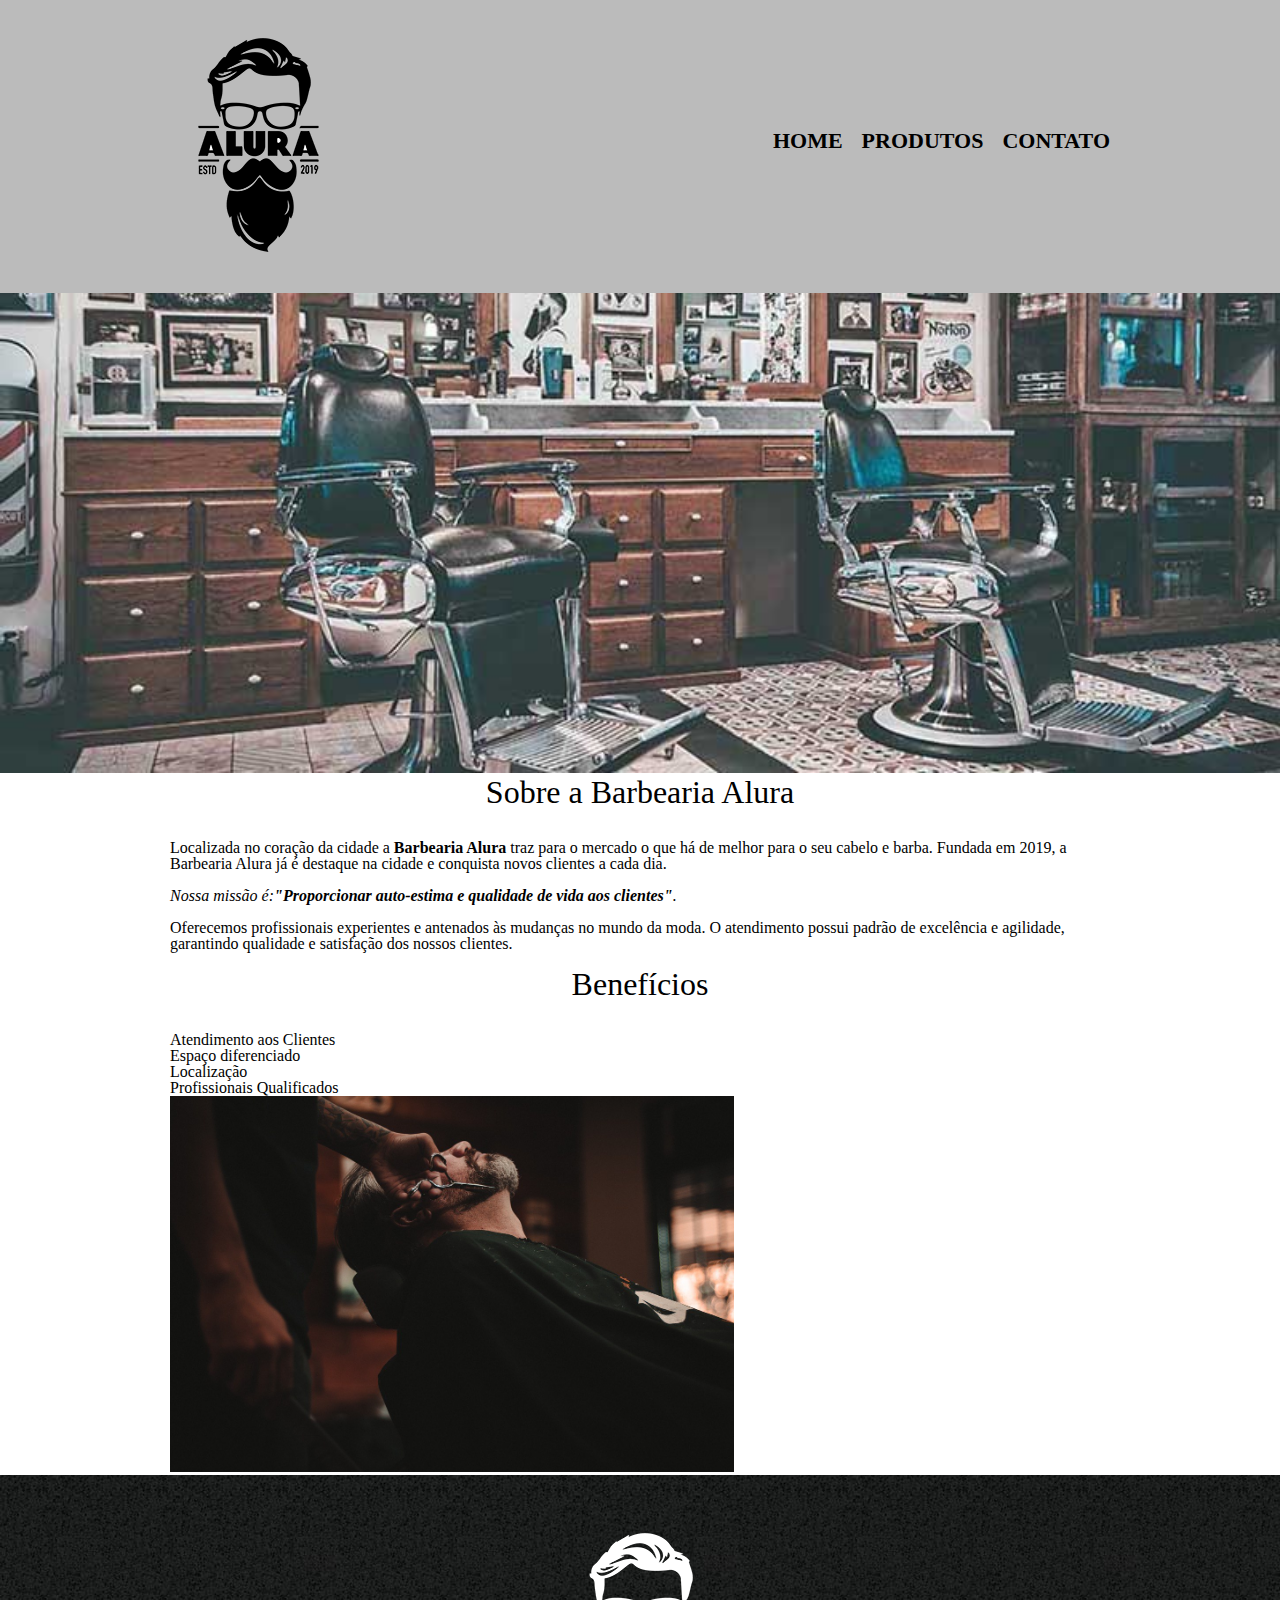
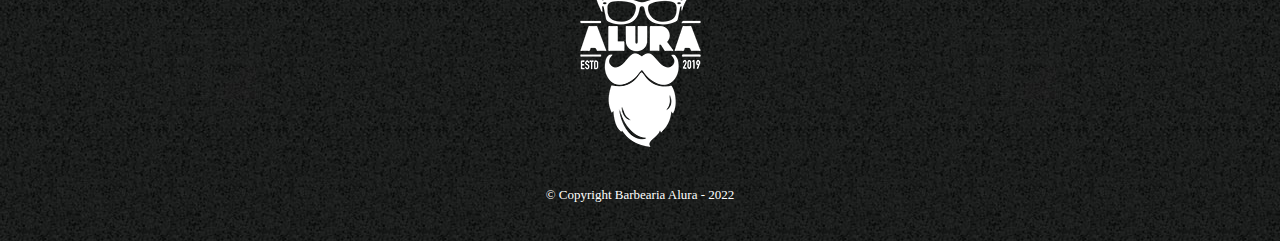
==== index.html @ ede89b1d "Adaptando o CSS" ====
<!DOCTYPE html>
<html lang="pt-br">
    <head>
        <meta charset="UTF-8">
        <link rel="stylesheet" href="reset.css">
        <link rel="stylesheet" href="style.css">
        <title>Barbearia Alura</title>
    </head>
    <body>
        <header>
            <div class="caixa">
                <h1><img src="logo.png" alt="Logo da Barbearia Alura"></h1>
                <nav>
                    <ul>
                        <li><a href="index.html">Home</a></li>
                        <li><a href="produtos.html">Produtos</a></li>
                        <li><a href="contato.html">Contato</a></li>
                    </ul>
                </nav>
            </div>
        </header>

        <img class="banner" src="banner.jpg">

        <main>
            <section class="principal">
                <h2 class="titulo-principal">Sobre a Barbearia Alura</h2>
                
                <p >Localizada no coração da cidade a <strong>Barbearia Alura</strong> traz para o mercado o que há de melhor para o seu cabelo e barba. Fundada em 2019, a Barbearia Alura já é destaque na cidade e conquista novos clientes a cada dia.</p>
                
                <p id="missao"><em>Nossa missão é:<strong>"Proporcionar auto-estima e qualidade de vida aos clientes"</strong>.</em></p>
                
                <p>Oferecemos profissionais experientes e antenados às mudanças no mundo da moda. O atendimento possui padrão de excelência e agilidade, garantindo qualidade e satisfação dos nossos clientes.</p>
            </section>
    
            <section class="beneficios">
                <h3 class="titulo-principal">Benefícios</h3>
                <ul>
                    <li class="itens">Atendimento aos Clientes</li>
                    <li class="itens">Espaço diferenciado</li>
                    <li class="itens">Localização</li>
                    <li class="itens">Profissionais Qualificados</li>
                </ul>
    
                <img src="beneficios.jpg" class="imagembeneficios">
            </section>
        </main>

        <footer>
            <img src="logo-branco.png" alt="Logo da Barbearia Alura">
            <p class="copyright">&copy; Copyright Barbearia Alura - 2022</p>
        </footer>
    </body>
</html>
---- style.css ----
header {
    background: #BBBBBB;
    padding: 20px 0;
}

.caixa {
    position: relative;
    width: 940px;
    margin: 0 auto;
}

nav {
    position: absolute;
    top: 110px;
    right: 0;
}

nav li {
    display: inline;
    margin: 0 0 0 15px;
}

nav a {
    text-transform: uppercase;
    color: #000000;
    font-weight: bold;
    font-size: 22px;
    text-decoration: none;
}

nav a:hover {
    color: #C78C19;
    text-decoration: underline;
}

.produtos {
    width: 940px;
    margin: 0 auto;
    padding: 50px 0;
}

.produtos li {
    display: inline-block;
    text-align: center;
    width: 30%;
    vertical-align: top;
    margin: 0 1.5%;
    padding: 30px 20px;
    box-sizing: border-box;
    border: 2px solid #000000;
    border-radius: 10px;
}

.produtos li:hover {
    border-color: #C78C19;
}

.produtos li:hover h2 {
    font-size: 34px;
}

.produtos li:active {
    border-color: #088C19;
}

.produtos h2 {
    font-size: 30px;
    font-weight: bold;
}

.produto-descricao {
    font-size: 18px;
}

.produto-preco {
    font-size: 22px;
    font-weight: bold;
    margin-top: 10px;
}

footer {
    text-align: center;
    background: url("bg.jpg");
    padding: 40px 0;
}

.copyright {
    color: #FFFFFF;
    font-size: 13px;
    margin: 20px 0 0;
}

main {
    width: 940px;
    margin: 0 auto;
}

form {
    margin: 40px 0;
}

form label, form legend {
    display: block;
    font-size: 20px;
    margin: 0 0 10px;
}

.input-padrao {
    display: block;
    margin: 0 0 20px;
    padding: 10px 25px;
    width: 50%;
}

.checkbox {
    margin: 20px 0;
}

.enviar {
    width: 40%;
    padding: 15px 0;
    background: orange;
    color: white;
    font-weight: bold;
    font-size: 18px;
    border: none;
    border-radius: 5px;
    transition: 1s all;
    cursor: pointer;
}

.enviar:hover {
    background: darkgoldenrod;
    transform: scale(1.2);
}

table {
    margin: 20px 0 40px;
}

thead {
    background: #555555;
    color: white;
    font-weight: bold;
}

th, td {
    border: 1px solid #000000;
    padding: 8px 15px;
}

/* css da página inicial */
.banner {
    width: 100%;
}

.titulo-principal {
    text-align: center;
    font-size: 2em;
    margin: 0 0 1em;
}

.principal p {
    margin: 0 0 1em;
}

.principal strong {
    font-weight: bold;
}

.principal em {
    font-style: italic;
}

.imagembeneficios {
    width: 60%;
}
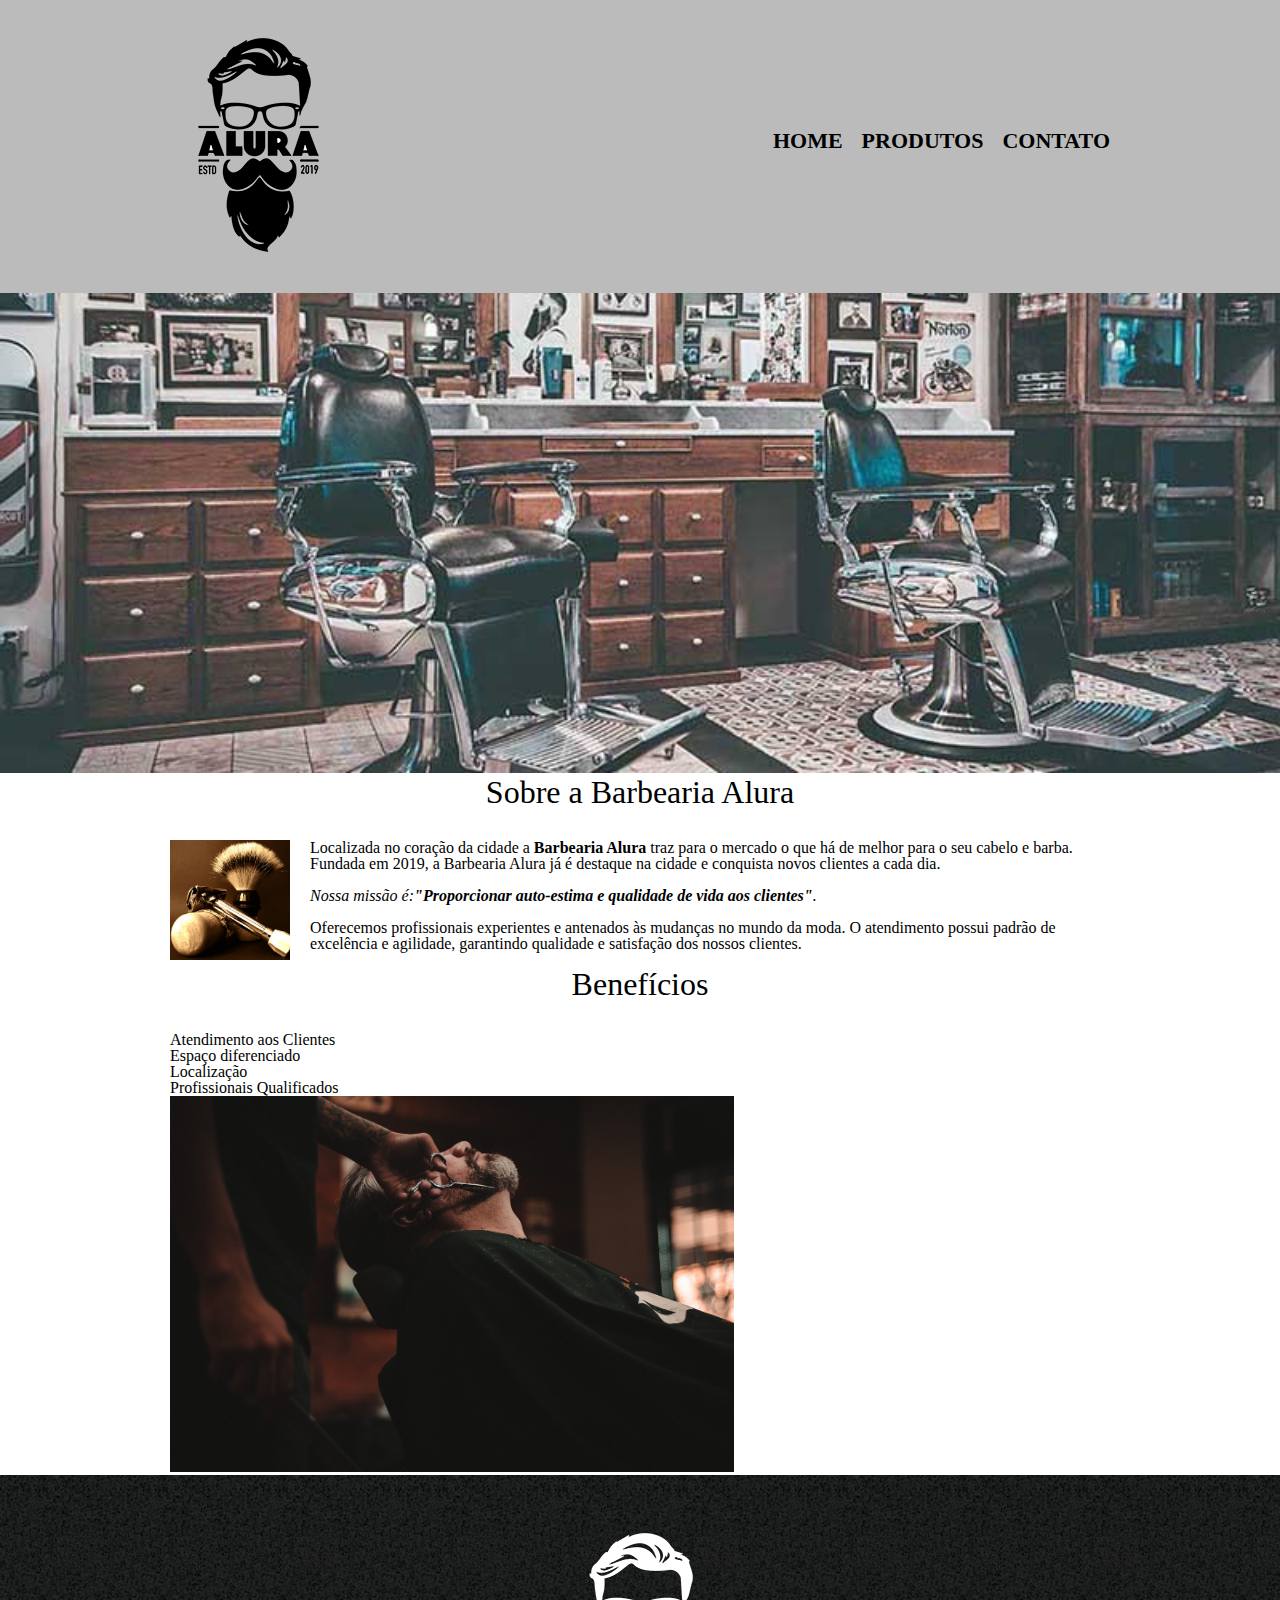
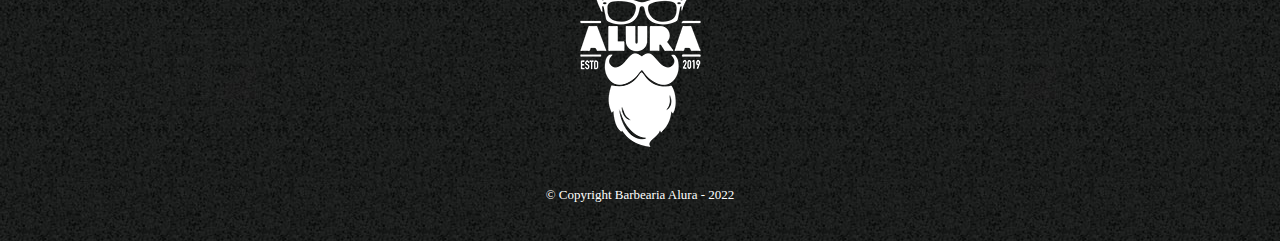
==== commit ea1739d8: "Usando o float" ====
--- a/index.html
+++ b/index.html
@@ -26,6 +26,8 @@
             <section class="principal">
                 <h2 class="titulo-principal">Sobre a Barbearia Alura</h2>
                 
+                <img src="utensilios.jpg" alt="Utensílios de um barbeiro" class="utensilios">
+
                 <p >Localizada no coração da cidade a <strong>Barbearia Alura</strong> traz para o mercado o que há de melhor para o seu cabelo e barba. Fundada em 2019, a Barbearia Alura já é destaque na cidade e conquista novos clientes a cada dia.</p>
                 
                 <p id="missao"><em>Nossa missão é:<strong>"Proporcionar auto-estima e qualidade de vida aos clientes"</strong>.</em></p>
--- a/style.css
+++ b/style.css
@@ -158,6 +158,7 @@
     text-align: center;
     font-size: 2em;
     margin: 0 0 1em;
+    clear: left;
 }
 
 .principal p {
@@ -172,6 +173,12 @@
     font-style: italic;
 }
 
+.utensilios {
+    width: 120px;
+    float: left;
+    margin: 0 20px 0 0;
+}
+
 .imagembeneficios {
     width: 60%;
-}+}
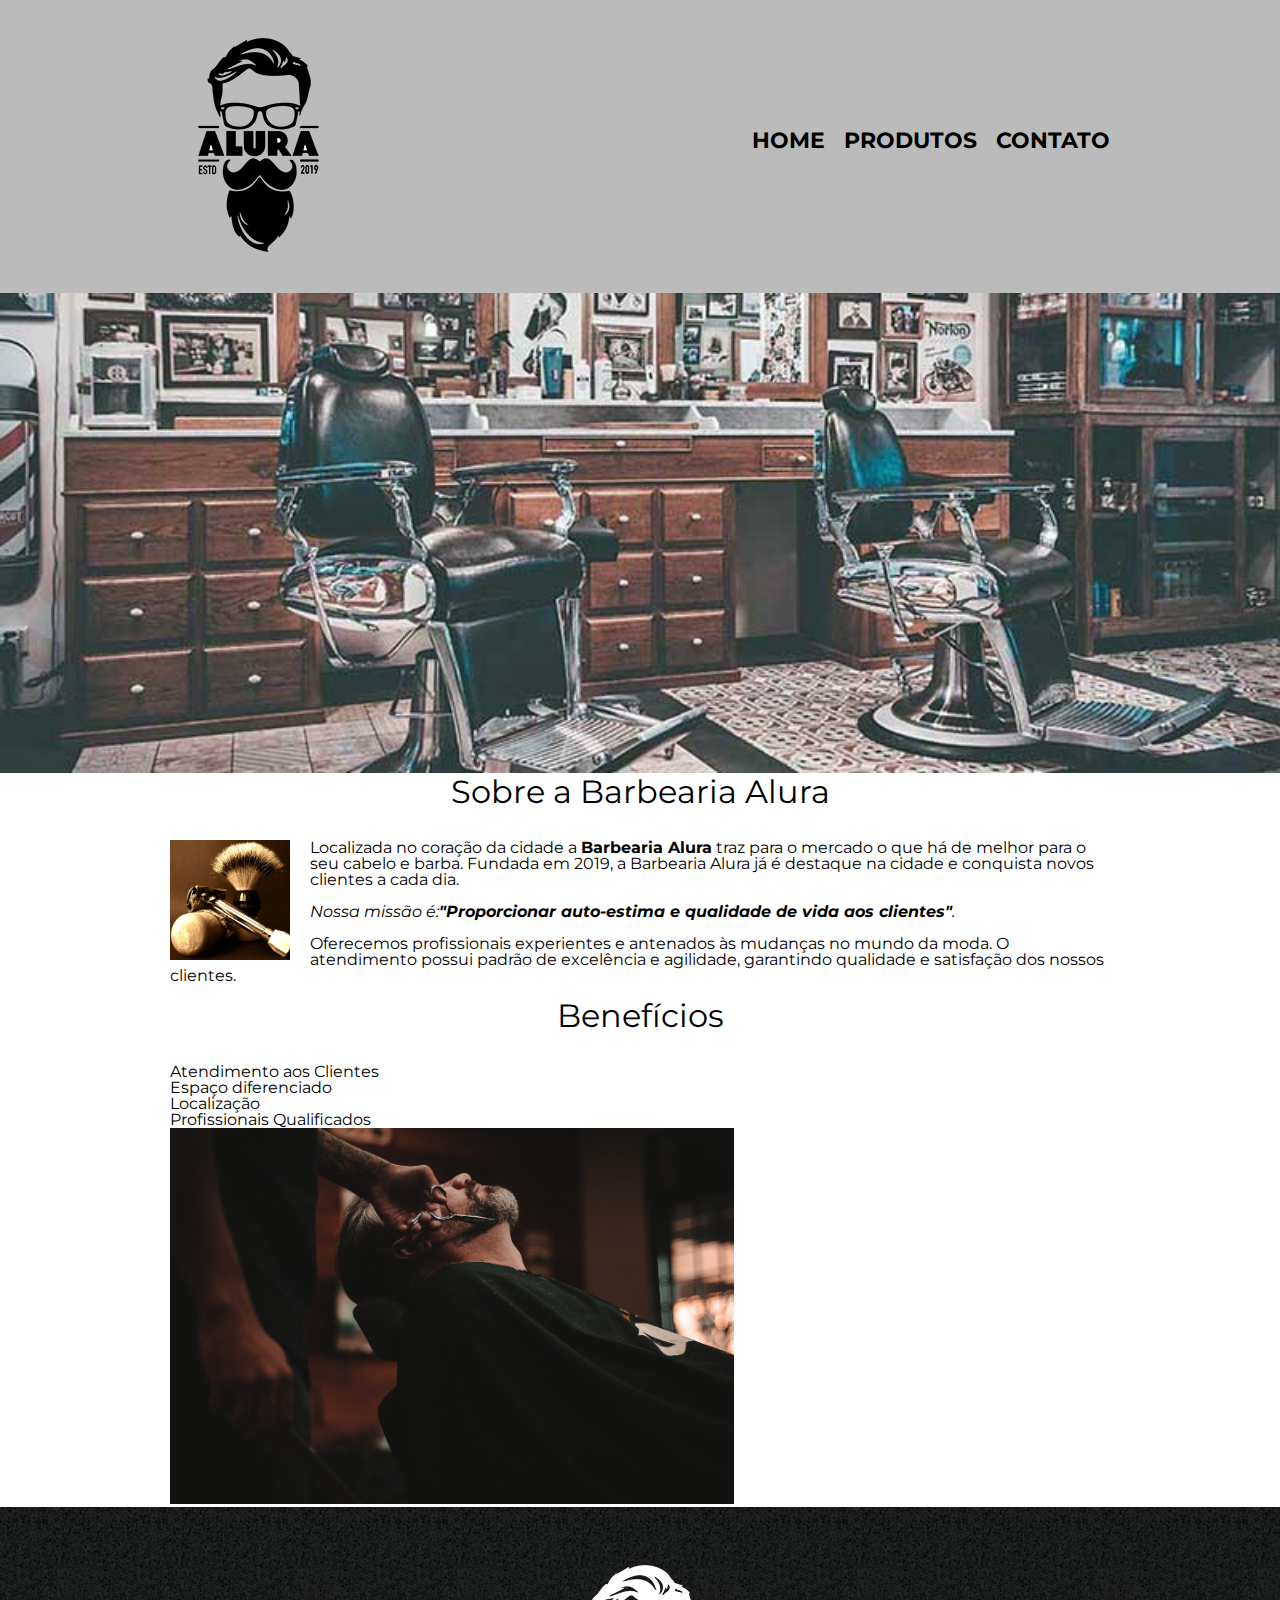
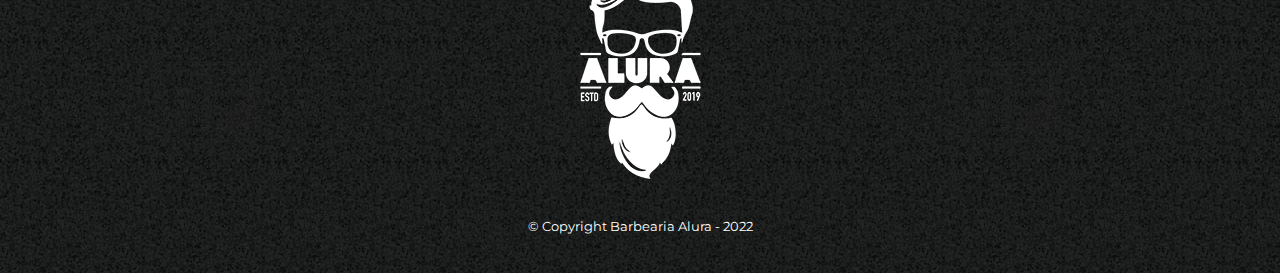
==== commit 7bd15d92: "Fontes externas" ====
--- a/index.html
+++ b/index.html
@@ -4,6 +4,9 @@
         <meta charset="UTF-8">
         <link rel="stylesheet" href="reset.css">
         <link rel="stylesheet" href="style.css">
+        <link rel="preconnect" href="https://fonts.googleapis.com">
+        <link rel="preconnect" href="https://fonts.gstatic.com" crossorigin>
+        <link href="https://fonts.googleapis.com/css2?family=Montserrat:wght@100;400&display=swap" rel="stylesheet">
         <title>Barbearia Alura</title>
     </head>
     <body>
--- a/style.css
+++ b/style.css
@@ -1,3 +1,7 @@
+body {
+    font-family: 'Montserrat', sans-serif;
+}
+
 header {
     background: #BBBBBB;
     padding: 20px 0;
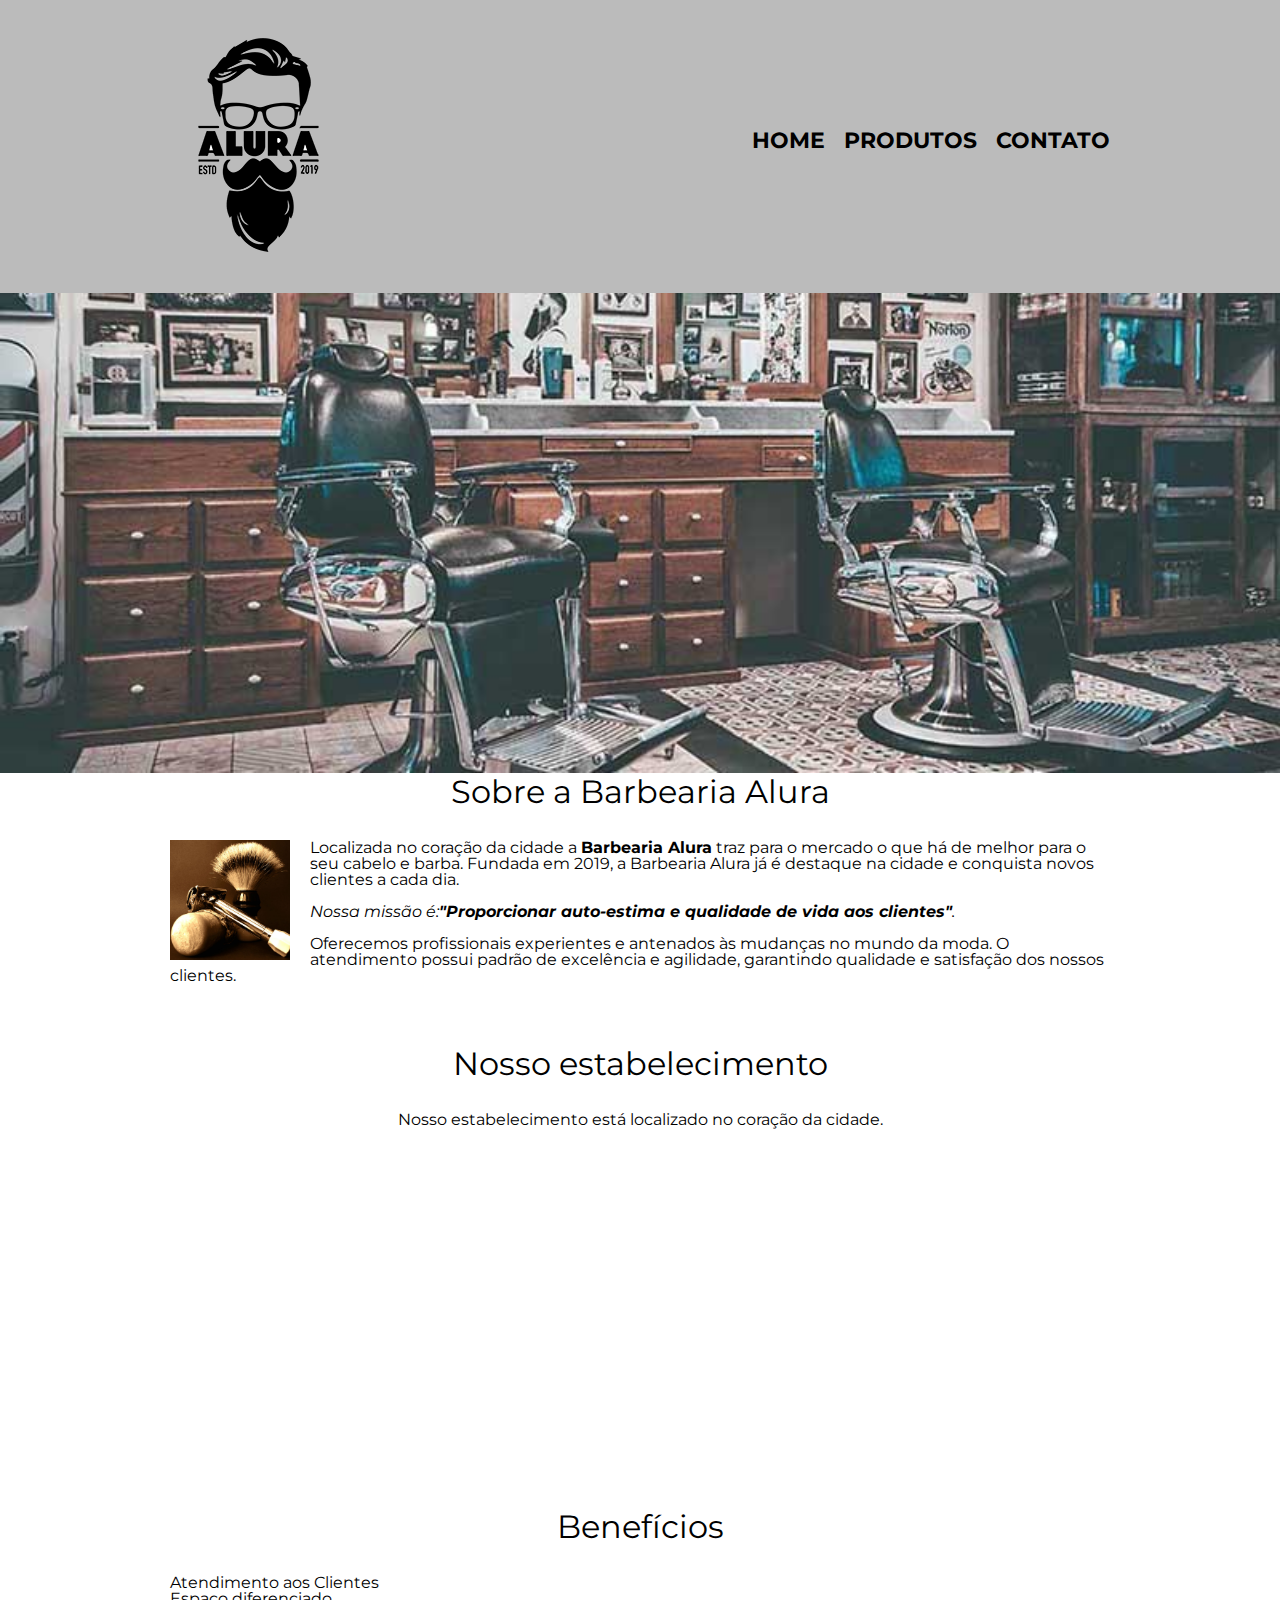
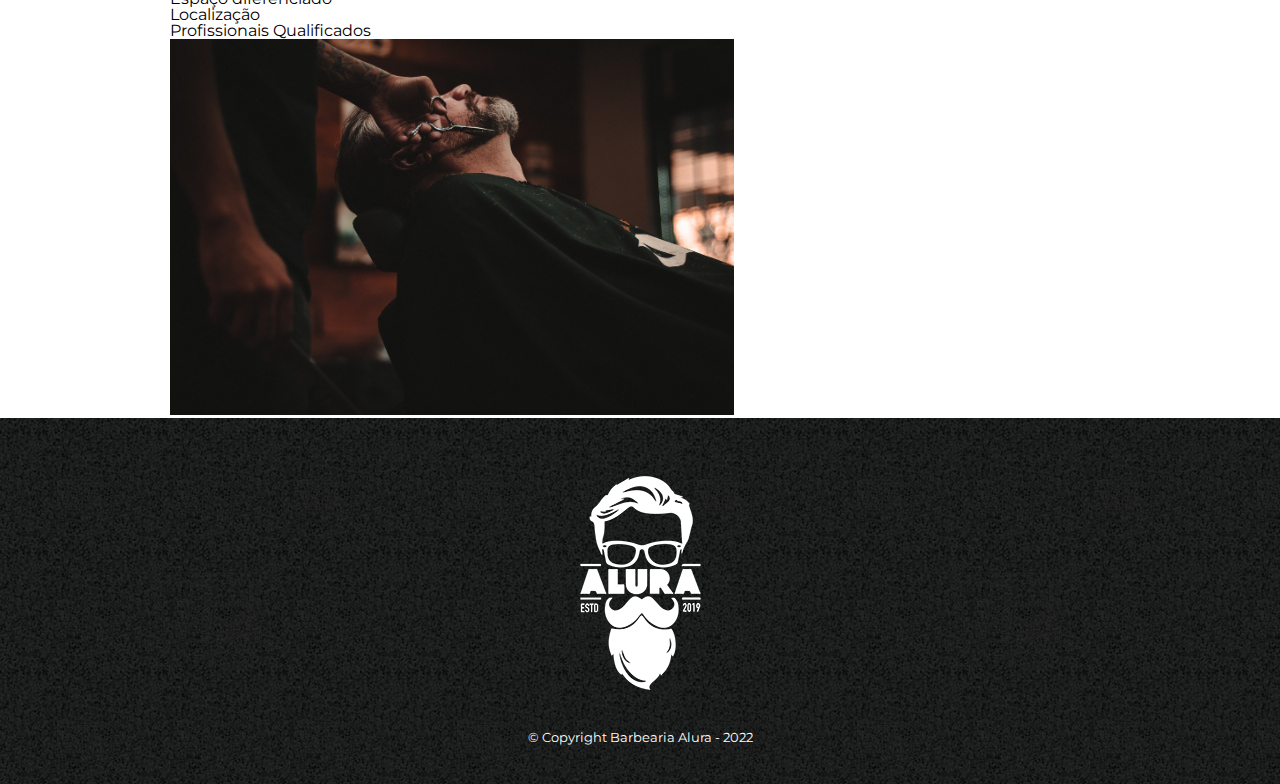
==== commit 6f4fcdc9: "Trabalhando com mapas" ====
--- a/index.html
+++ b/index.html
@@ -38,6 +38,12 @@
                 <p>Oferecemos profissionais experientes e antenados às mudanças no mundo da moda. O atendimento possui padrão de excelência e agilidade, garantindo qualidade e satisfação dos nossos clientes.</p>
             </section>
     
+            <section class="mapa">
+                <h3 class="titulo-principal">Nosso estabelecimento</h3>
+                <p>Nosso estabelecimento está localizado no coração da cidade.</p>
+                <iframe src="https://www.google.com/maps/embed?pb=!1m18!1m12!1m3!1d3656.449840047712!2d-46.63452058255615!3d-23.5881948!2m3!1f0!2f0!3f0!3m2!1i1024!2i768!4f13.1!3m3!1m2!1s0x94ce5a2b2ed7f3a1%3A0xab35da2f5ca62674!2sCaelum%20-%20Escola%20de%20Tecnologia!5e0!3m2!1spt-BR!2sbr!4v1648077991262!5m2!1spt-BR!2sbr" width="100%" height="300" style="border:0;" allowfullscreen="" loading="lazy"></iframe>
+            </section>
+
             <section class="beneficios">
                 <h3 class="titulo-principal">Benefícios</h3>
                 <ul>
--- a/style.css
+++ b/style.css
@@ -183,6 +183,15 @@
     margin: 0 20px 0 0;
 }
 
+.mapa {
+    padding: 3em 0;
+}
+
+.mapa p {
+    margin: 0 0 2em;
+    text-align: center;
+}
 .imagembeneficios {
     width: 60%;
 }
+
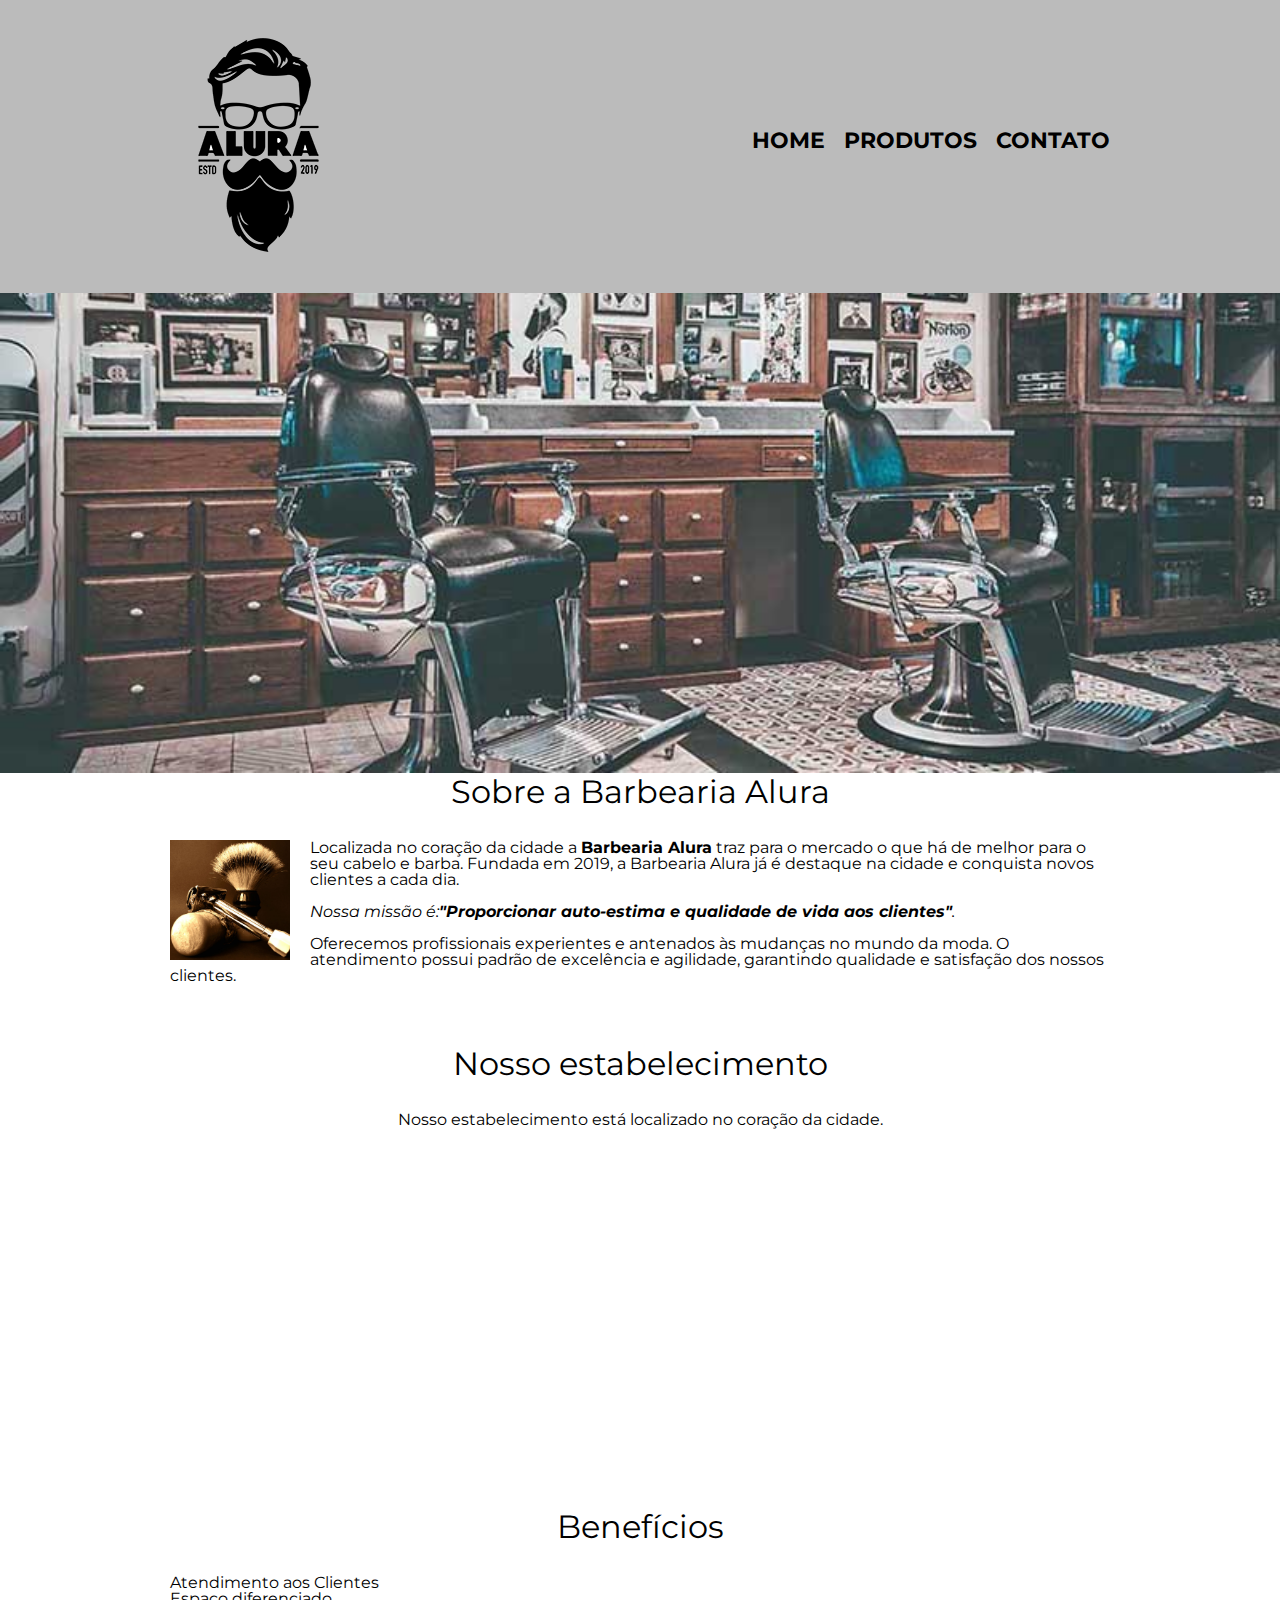
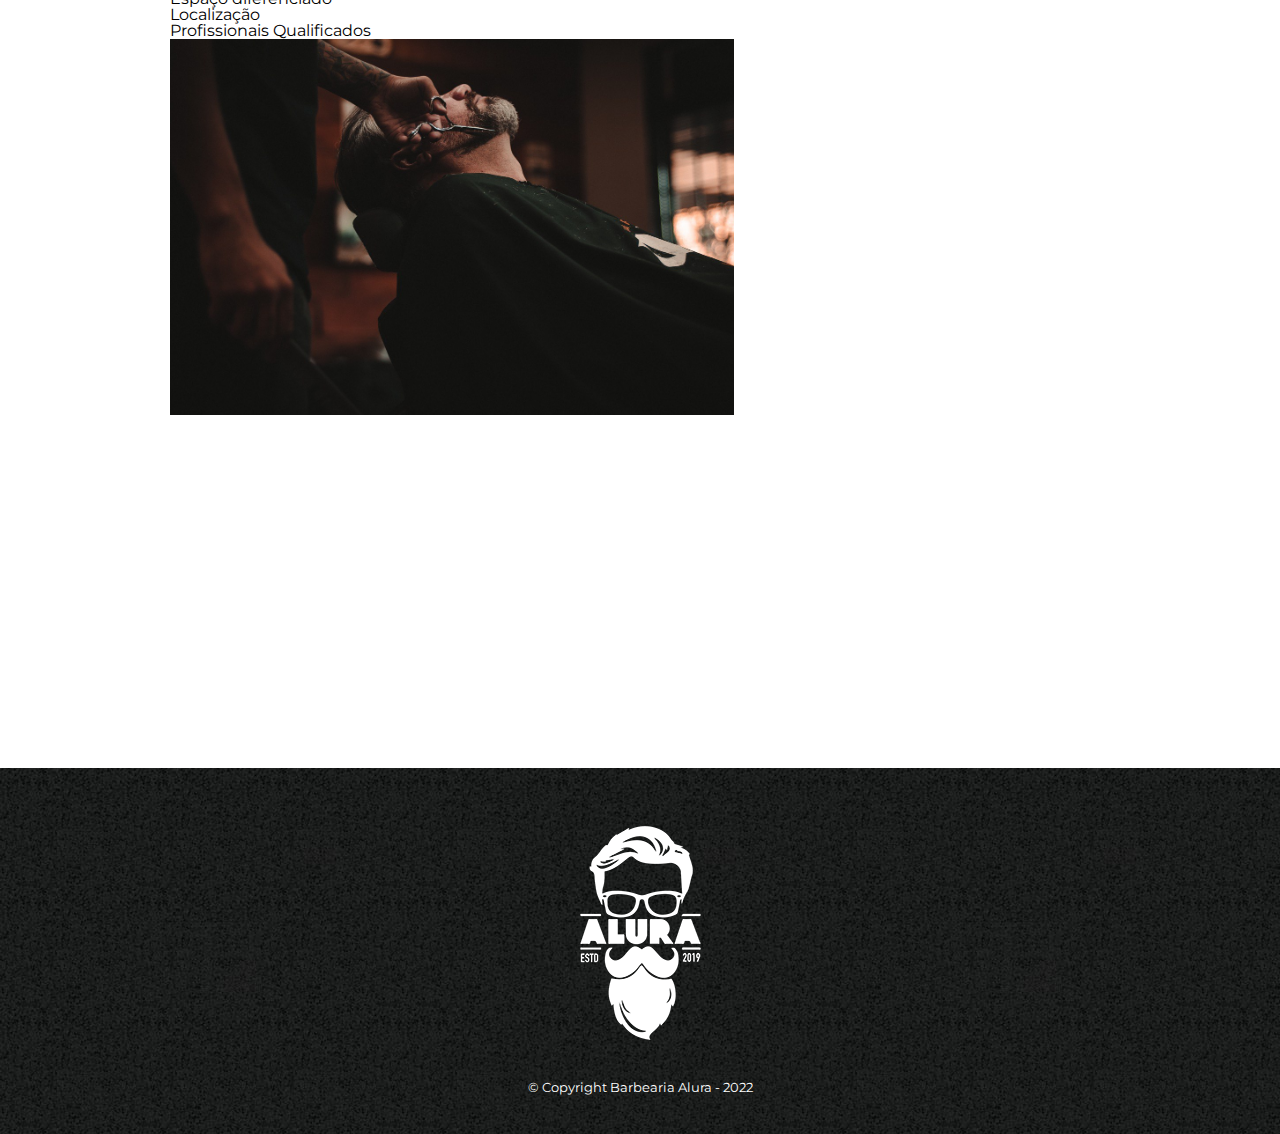
==== commit 4ec78732: "Imporrtando vídeo" ====
--- a/index.html
+++ b/index.html
@@ -54,6 +54,10 @@
                 </ul>
     
                 <img src="beneficios.jpg" class="imagembeneficios">
+
+                <div class="video">
+                    <iframe width="560" height="315" src="https://www.youtube.com/embed/wcVVXUV0YUY" frameborder="0" allow="accelerometer; autoplay; encrypted-media; gyroscope; picture-in-picture" allowfullscreen></iframe>
+                </div>
             </section>
         </main>
 
--- a/style.css
+++ b/style.css
@@ -195,3 +195,7 @@
     width: 60%;
 }
 
+.video {
+    width: 560px;
+    margin: 1em auto;
+}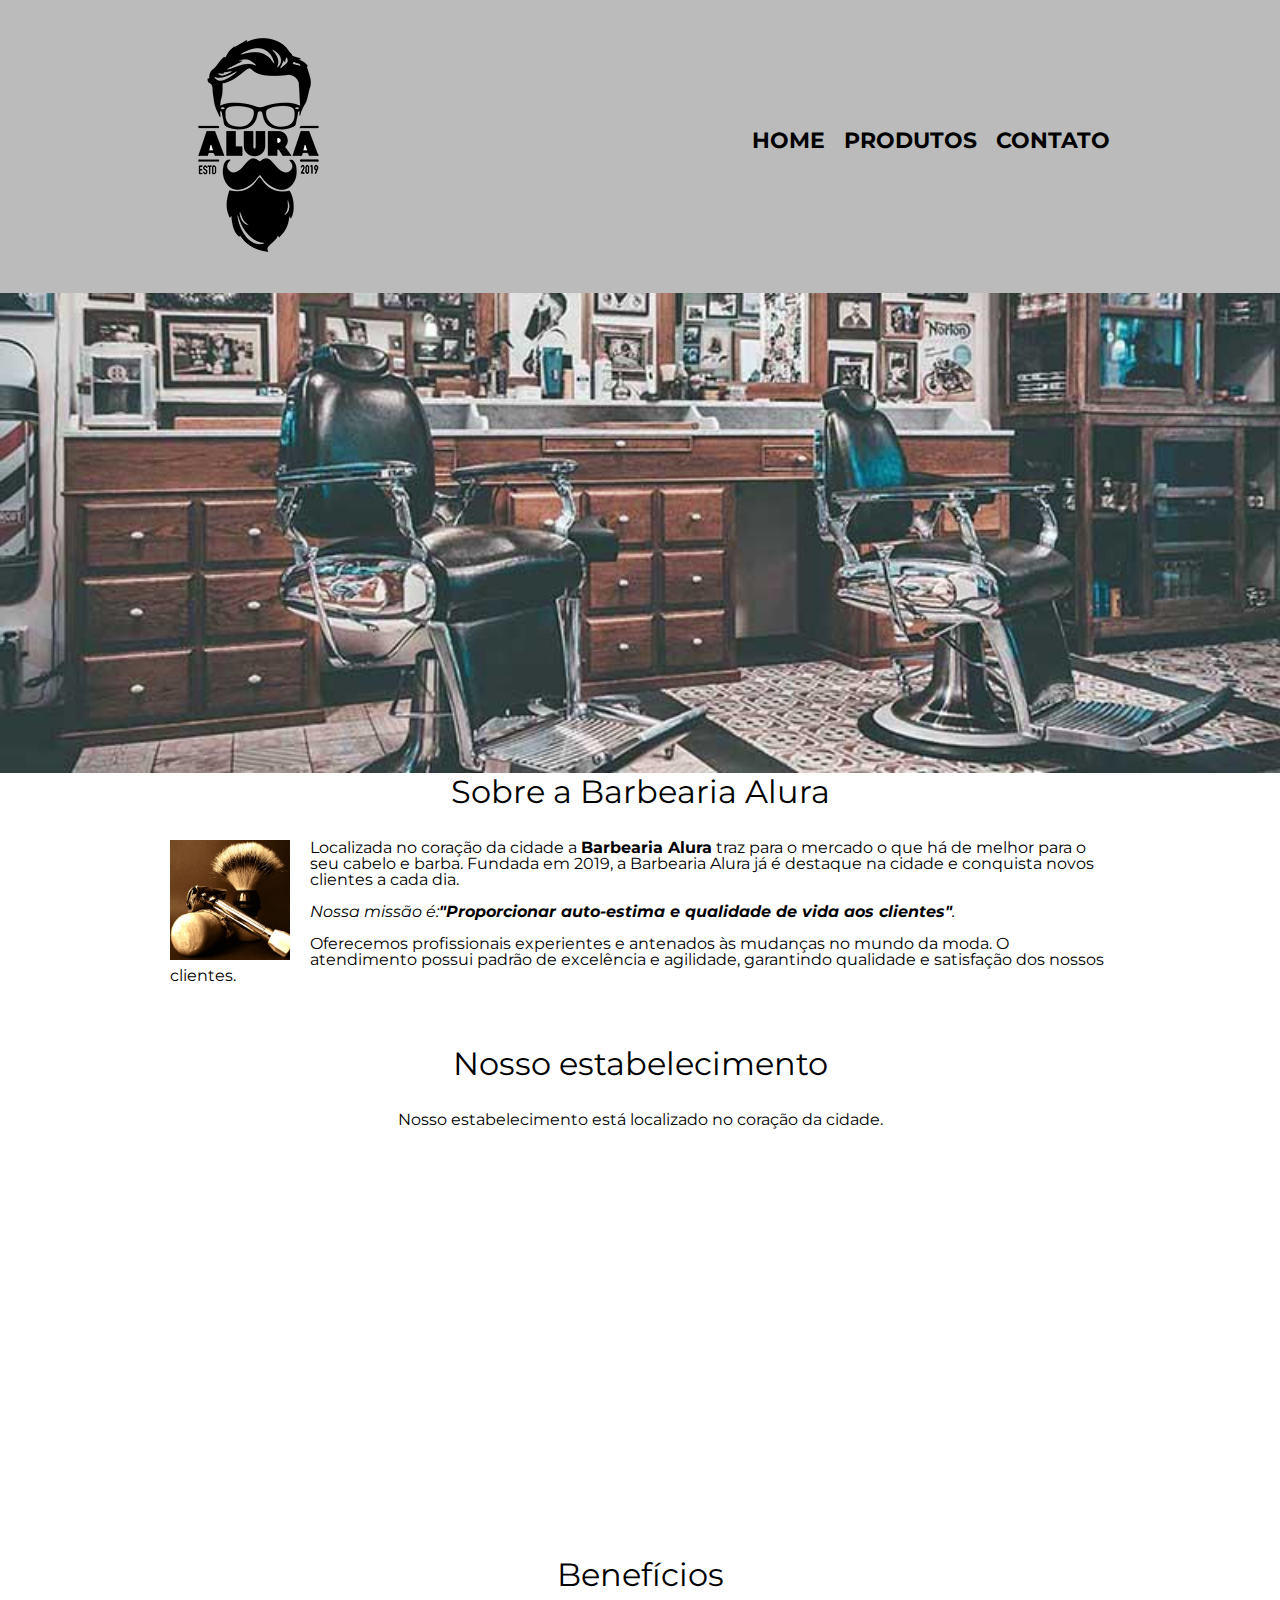
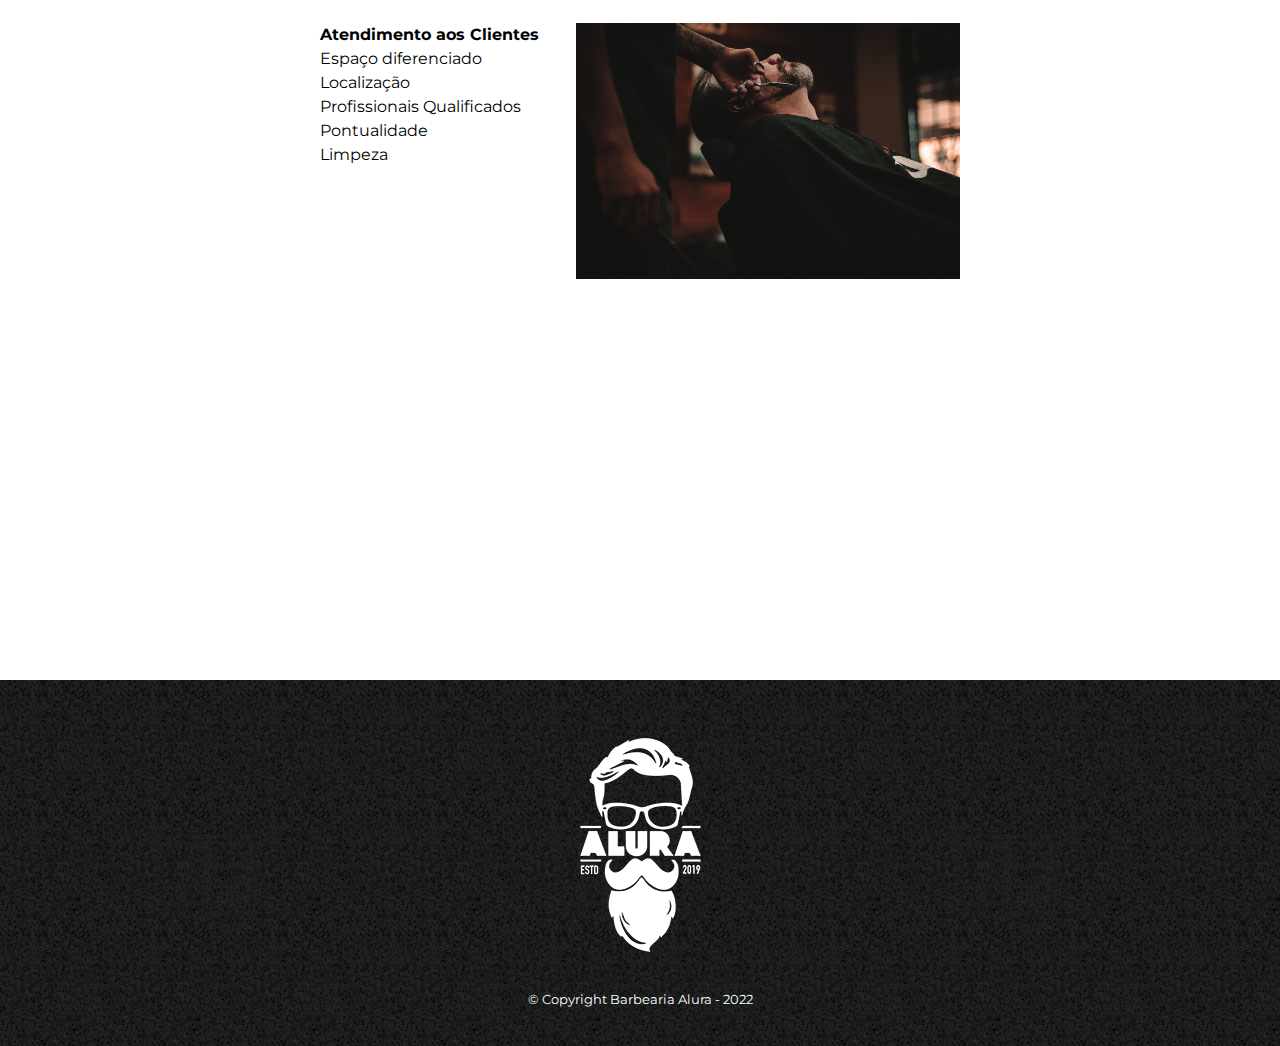
==== commit 6e5f8806: "Pseudo-classes" ====
--- a/index.html
+++ b/index.html
@@ -46,15 +46,17 @@
 
             <section class="beneficios">
                 <h3 class="titulo-principal">Benefícios</h3>
-                <ul>
-                    <li class="itens">Atendimento aos Clientes</li>
-                    <li class="itens">Espaço diferenciado</li>
-                    <li class="itens">Localização</li>
-                    <li class="itens">Profissionais Qualificados</li>
-                </ul>
-    
-                <img src="beneficios.jpg" class="imagembeneficios">
 
+                <div class="conteudo-beneficios">
+                    <ul class="lista-beneficios">
+                        <li class="itens">Atendimento aos Clientes</li>
+                        <li class="itens">Espaço diferenciado</li>
+                        <li class="itens">Localização</li>
+                        <li class="itens">Profissionais Qualificados</li>
+                        <li class="itens">Pontualidade</li>
+                        <li class="itens">Limpeza</li>
+                    </ul><img src="beneficios.jpg" class="imagem-beneficios">
+                </div>
                 <div class="video">
                     <iframe width="560" height="315" src="https://www.youtube.com/embed/wcVVXUV0YUY" frameborder="0" allow="accelerometer; autoplay; encrypted-media; gyroscope; picture-in-picture" allowfullscreen></iframe>
                 </div>
--- a/style.css
+++ b/style.css
@@ -191,7 +191,31 @@
     margin: 0 0 2em;
     text-align: center;
 }
-.imagembeneficios {
+
+.beneficios {
+    padding: 3em 0;
+}
+
+.conteudo-beneficios {
+    width: 640px;
+    margin: 0 auto;
+}
+
+.lista-beneficios {
+    width: 40%;
+    display: inline-block;
+    vertical-align: top;
+}
+
+.itens {
+    line-height: 1.5;
+}
+
+.itens:first-child {
+    font-weight: bold;
+}
+
+.imagem-beneficios {
     width: 60%;
 }
 
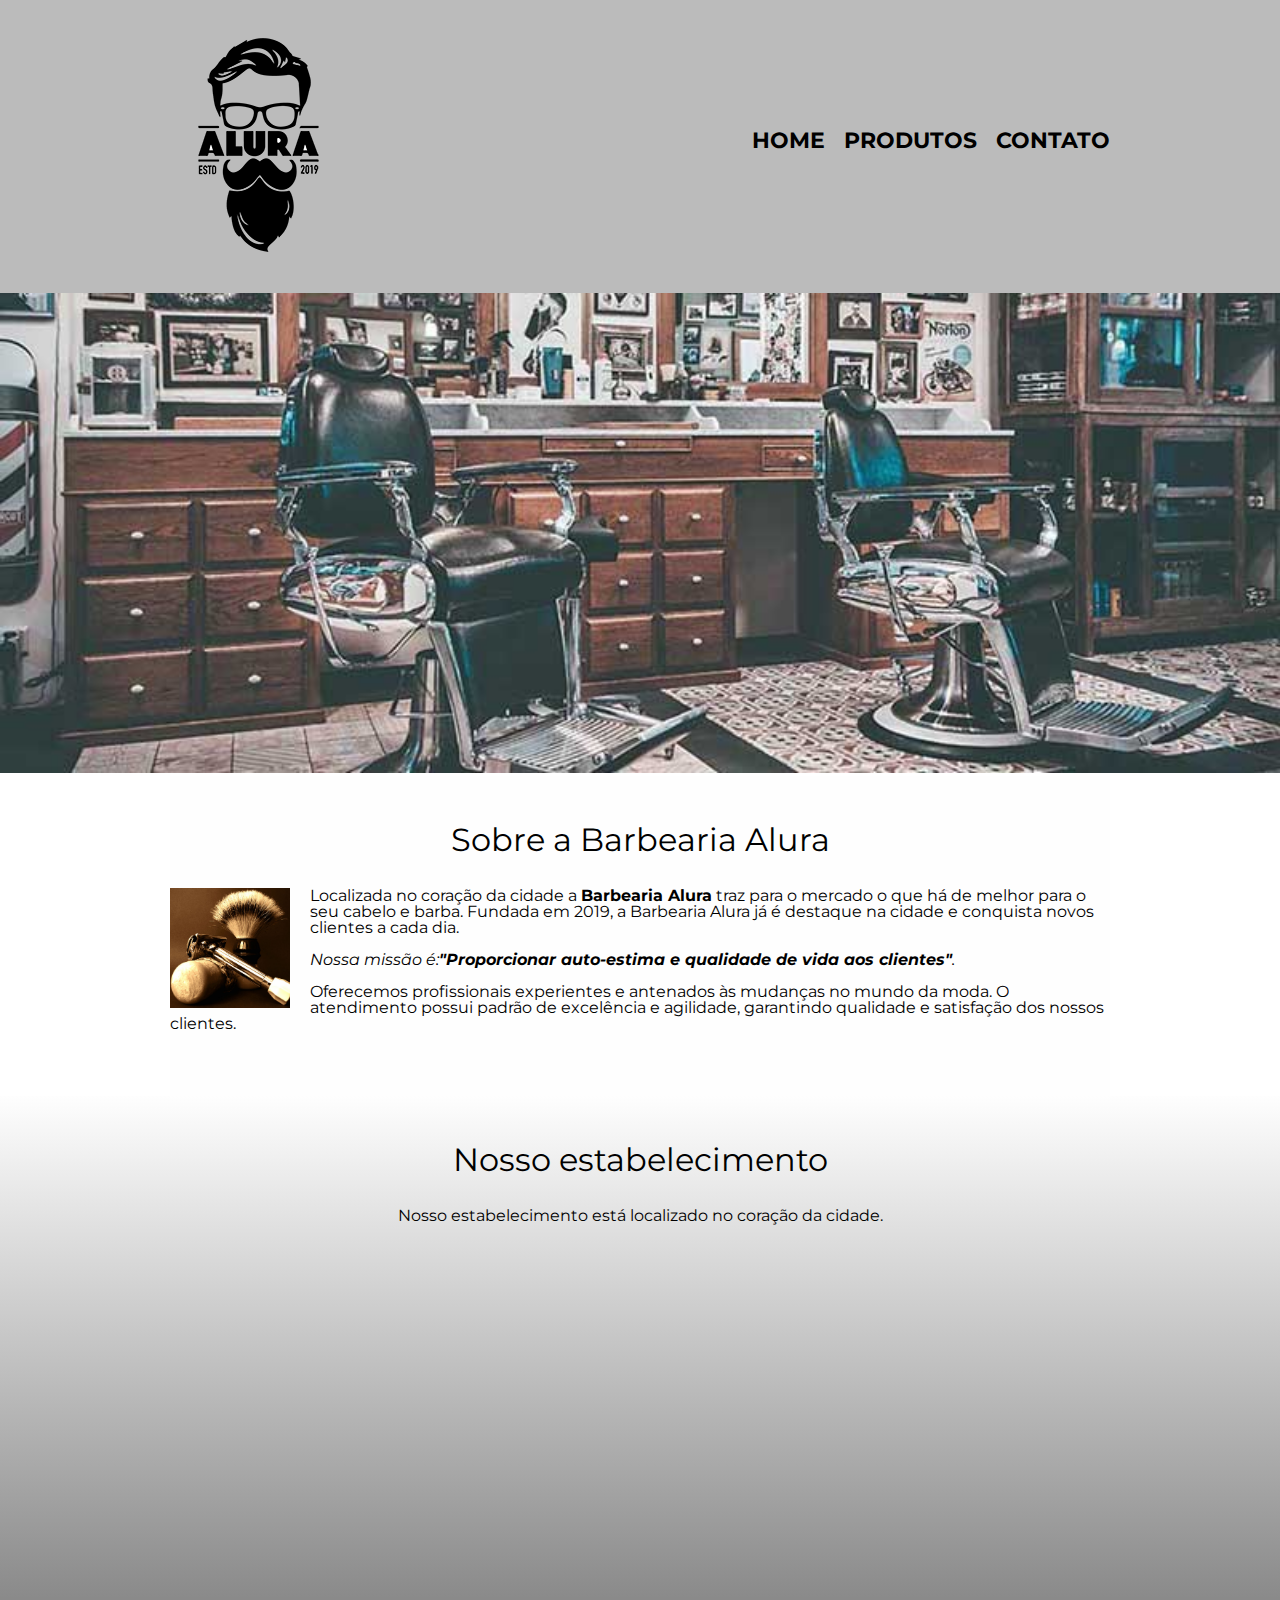
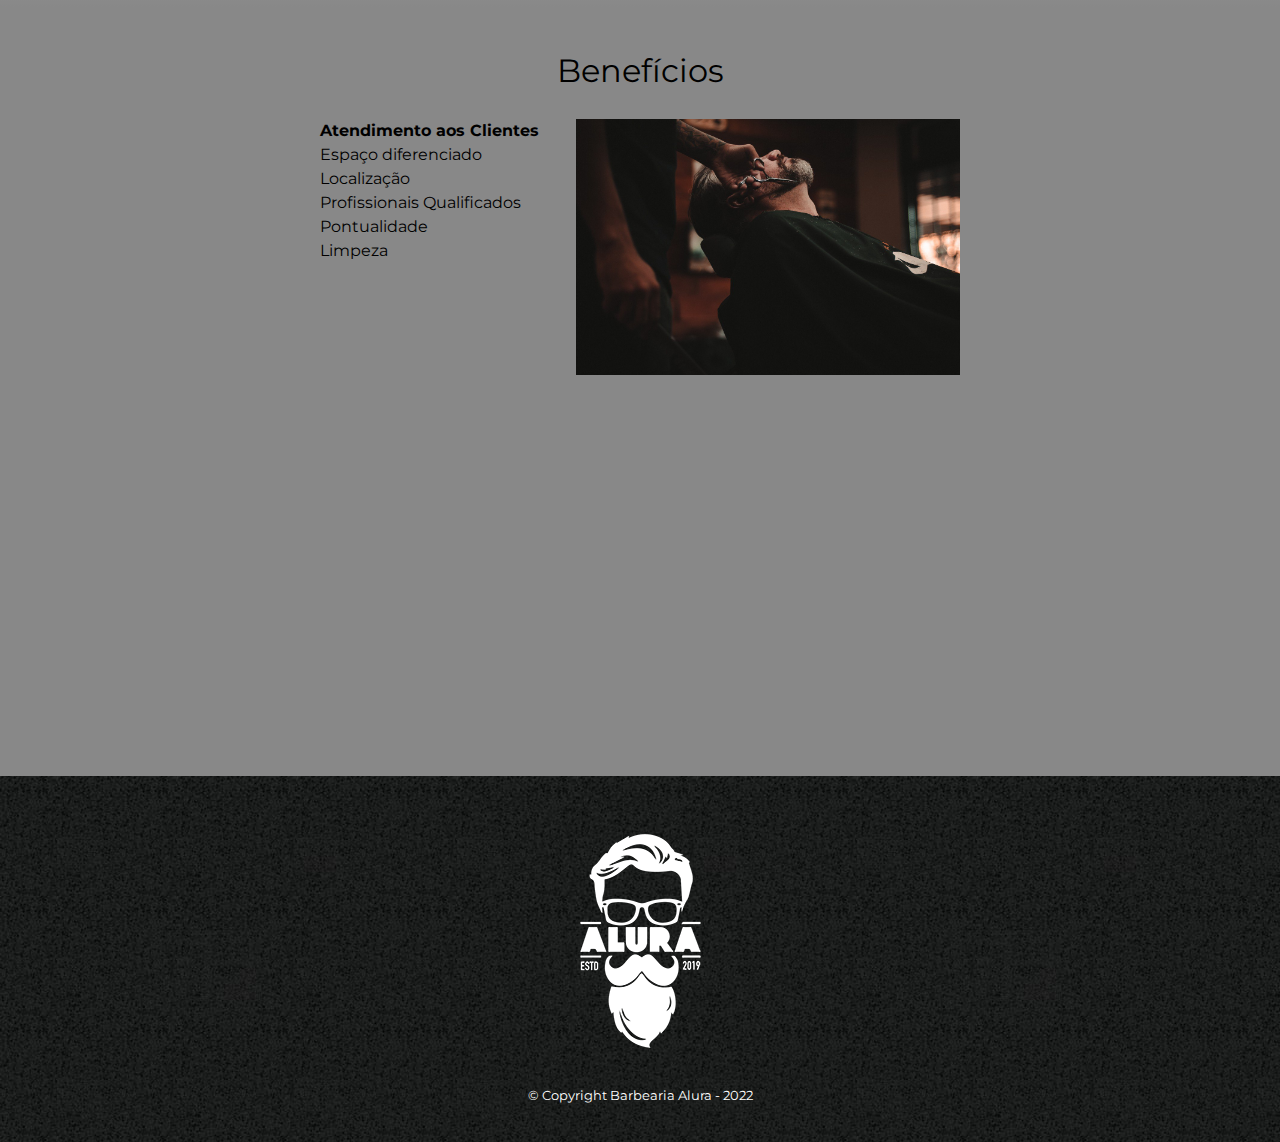
==== commit 5efcdd51: "Aplicando gradientes" ====
--- a/index.html
+++ b/index.html
@@ -41,8 +41,10 @@
             <section class="mapa">
                 <h3 class="titulo-principal">Nosso estabelecimento</h3>
                 <p>Nosso estabelecimento está localizado no coração da cidade.</p>
-                <iframe src="https://www.google.com/maps/embed?pb=!1m18!1m12!1m3!1d3656.449840047712!2d-46.63452058255615!3d-23.5881948!2m3!1f0!2f0!3f0!3m2!1i1024!2i768!4f13.1!3m3!1m2!1s0x94ce5a2b2ed7f3a1%3A0xab35da2f5ca62674!2sCaelum%20-%20Escola%20de%20Tecnologia!5e0!3m2!1spt-BR!2sbr!4v1648077991262!5m2!1spt-BR!2sbr" width="100%" height="300" style="border:0;" allowfullscreen="" loading="lazy"></iframe>
-            </section>
+                <div class="mapa-conteudo">
+                    <iframe src="https://www.google.com/maps/embed?pb=!1m18!1m12!1m3!1d3656.449840047712!2d-46.63452058255615!3d-23.5881948!2m3!1f0!2f0!3f0!3m2!1i1024!2i768!4f13.1!3m3!1m2!1s0x94ce5a2b2ed7f3a1%3A0xab35da2f5ca62674!2sCaelum%20-%20Escola%20de%20Tecnologia!5e0!3m2!1spt-BR!2sbr!4v1648077991262!5m2!1spt-BR!2sbr" width="100%" height="300" style="border:0;" allowfullscreen="" loading="lazy"></iframe>
+                </div>
+                </section>
 
             <section class="beneficios">
                 <h3 class="titulo-principal">Benefícios</h3>
--- a/style.css
+++ b/style.css
@@ -95,8 +95,7 @@
 }
 
 main {
-    width: 940px;
-    margin: 0 auto;
+
 }
 
 form {
@@ -165,6 +164,13 @@
     clear: left;
 }
 
+.principal {
+    padding: 3em 0;
+    background: #FEFEFE;
+    width: 940px;
+    margin: 0 auto;
+}
+
 .principal p {
     margin: 0 0 1em;
 }
@@ -185,6 +191,7 @@
 
 .mapa {
     padding: 3em 0;
+    background: linear-gradient(#FEFEFE, #888888);
 }
 
 .mapa p {
@@ -192,8 +199,14 @@
     text-align: center;
 }
 
+.mapa-conteudo {
+    width: 940px;
+    margin: 0 auto;
+}
+
 .beneficios {
     padding: 3em 0;
+    background: #888888;
 }
 
 .conteudo-beneficios {
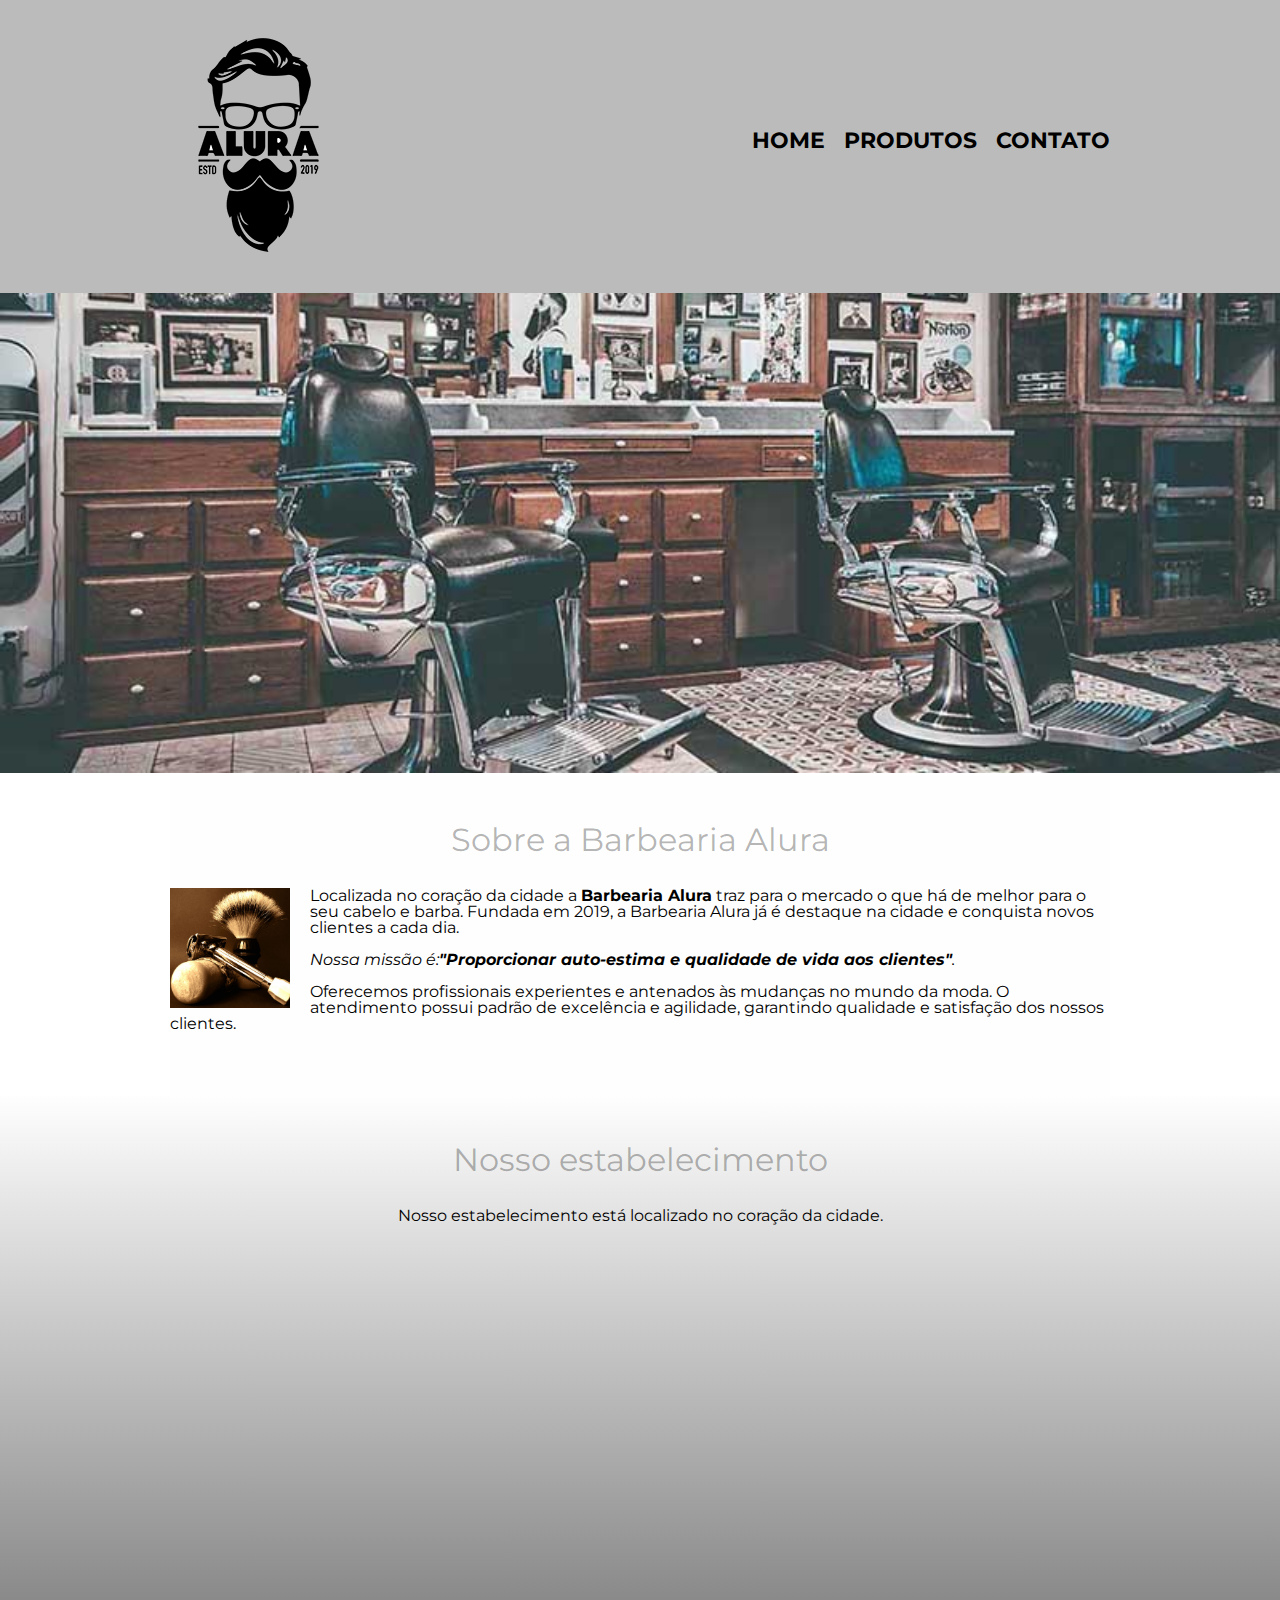
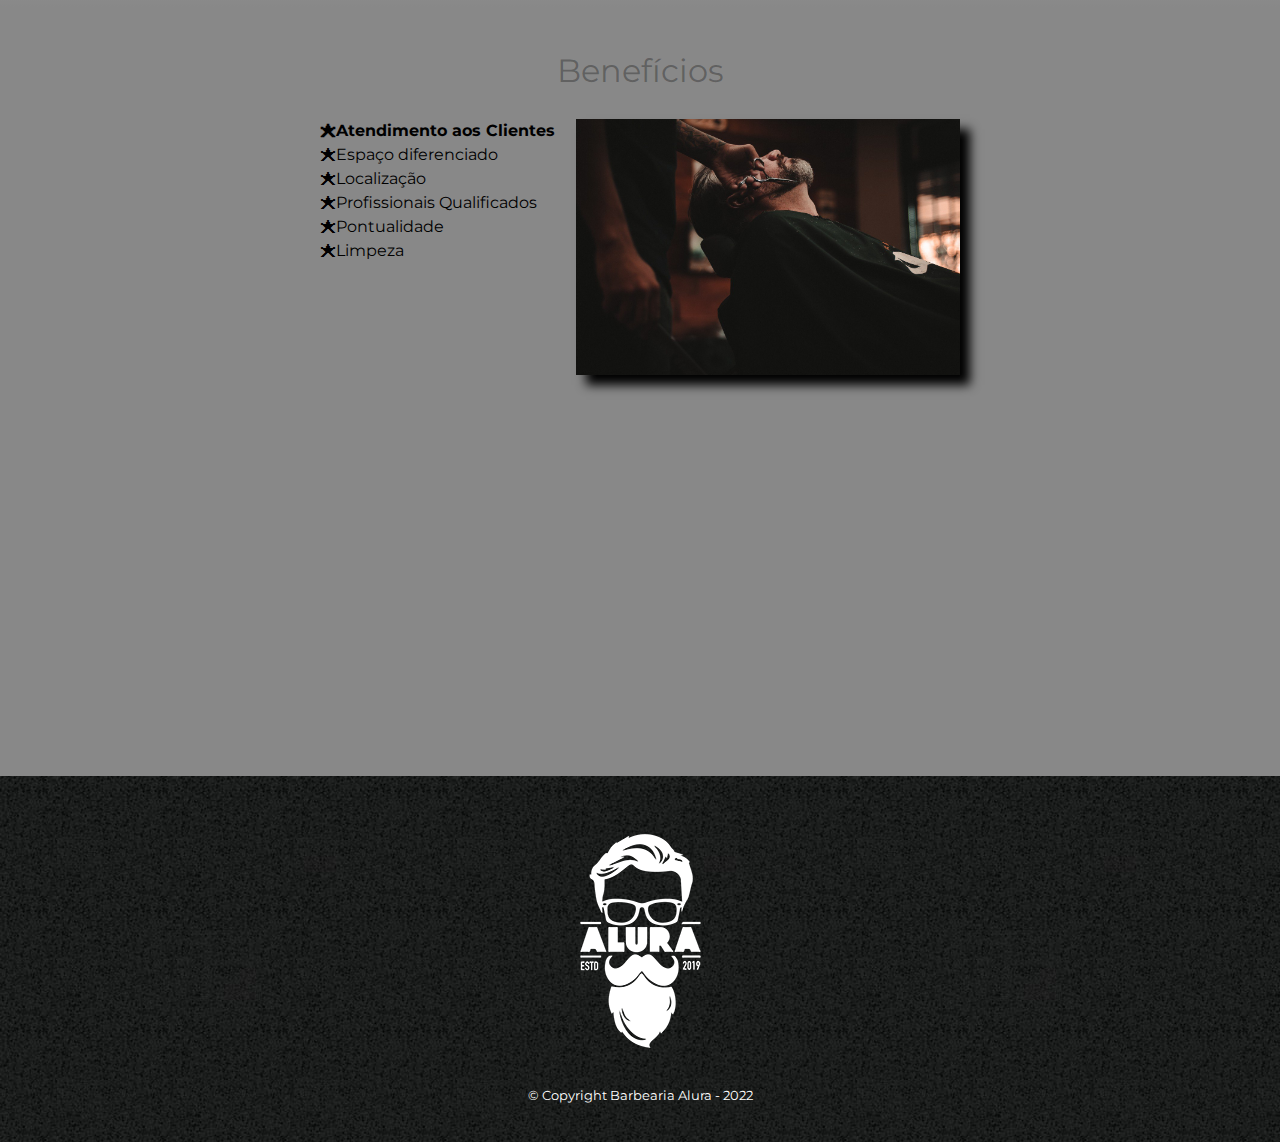
==== commit fc048f10: "Adaptar uma página para celular" ====
--- a/index.html
+++ b/index.html
@@ -2,11 +2,14 @@
 <html lang="pt-br">
     <head>
         <meta charset="UTF-8">
+        <meta name="viewport" content="width=device-width">
+
         <link rel="stylesheet" href="reset.css">
         <link rel="stylesheet" href="style.css">
         <link rel="preconnect" href="https://fonts.googleapis.com">
         <link rel="preconnect" href="https://fonts.gstatic.com" crossorigin>
         <link href="https://fonts.googleapis.com/css2?family=Montserrat:wght@100;400&display=swap" rel="stylesheet">
+
         <title>Barbearia Alura</title>
     </head>
     <body>
@@ -60,7 +63,7 @@
                     </ul><img src="beneficios.jpg" class="imagem-beneficios">
                 </div>
                 <div class="video">
-                    <iframe width="560" height="315" src="https://www.youtube.com/embed/wcVVXUV0YUY" frameborder="0" allow="accelerometer; autoplay; encrypted-media; gyroscope; picture-in-picture" allowfullscreen></iframe>
+                    <iframe width="100%" height="315" src="https://www.youtube.com/embed/wcVVXUV0YUY" frameborder="0" allow="accelerometer; autoplay; encrypted-media; gyroscope; picture-in-picture" allowfullscreen></iframe>
                 </div>
             </section>
         </main>
--- a/style.css
+++ b/style.css
@@ -94,12 +94,8 @@
     margin: 20px 0 0;
 }
 
-main {
-
-}
-
 form {
-    margin: 40px 0;
+    margin: 40px 15px;
 }
 
 form label, form legend {
@@ -138,7 +134,7 @@
 }
 
 table {
-    margin: 20px 0 40px;
+    margin: 20px 0 40px 15px;
 }
 
 thead {
@@ -162,6 +158,7 @@
     font-size: 2em;
     margin: 0 0 1em;
     clear: left;
+    color: rgba(0, 0, 0, 0.3);
 }
 
 .principal {
@@ -224,15 +221,63 @@
     line-height: 1.5;
 }
 
+.itens::before {
+    content: "🟊";
+}
+
 .itens:first-child {
     font-weight: bold;
 }
 
 .imagem-beneficios {
     width: 60%;
+    opacity: 1;
+    transition: 400ms;
+    box-shadow: 10px 10px 10px 0 #000000;
+}
+
+.imagem-beneficios:hover {
+    opacity: 0.3;
 }
 
 .video {
     width: 560px;
     margin: 1em auto;
+}
+
+@media screen and (max-width: 480px) {
+    .caixa, .principal, .conteudo-beneficios, .mapa-conteudo, .video, .produtos {
+        width: auto;
+        margin: 10px 10px;
+    }
+
+    h1 {
+        text-align: center;
+    }
+
+    nav {
+        position: static;
+    }
+
+    nav a {
+        font-size: 18px;
+    }
+
+    .produtos li {
+        display: block;
+        width: 90%;
+        margin: 15px;
+        padding: 15px;
+    }
+
+    .input-padrao  {
+        width: 85%;
+    }
+    .enviar {
+        width: 100%;
+    }
+
+    .lista-beneficios, .imagem-beneficios {
+        width: 100%;
+    }
 }